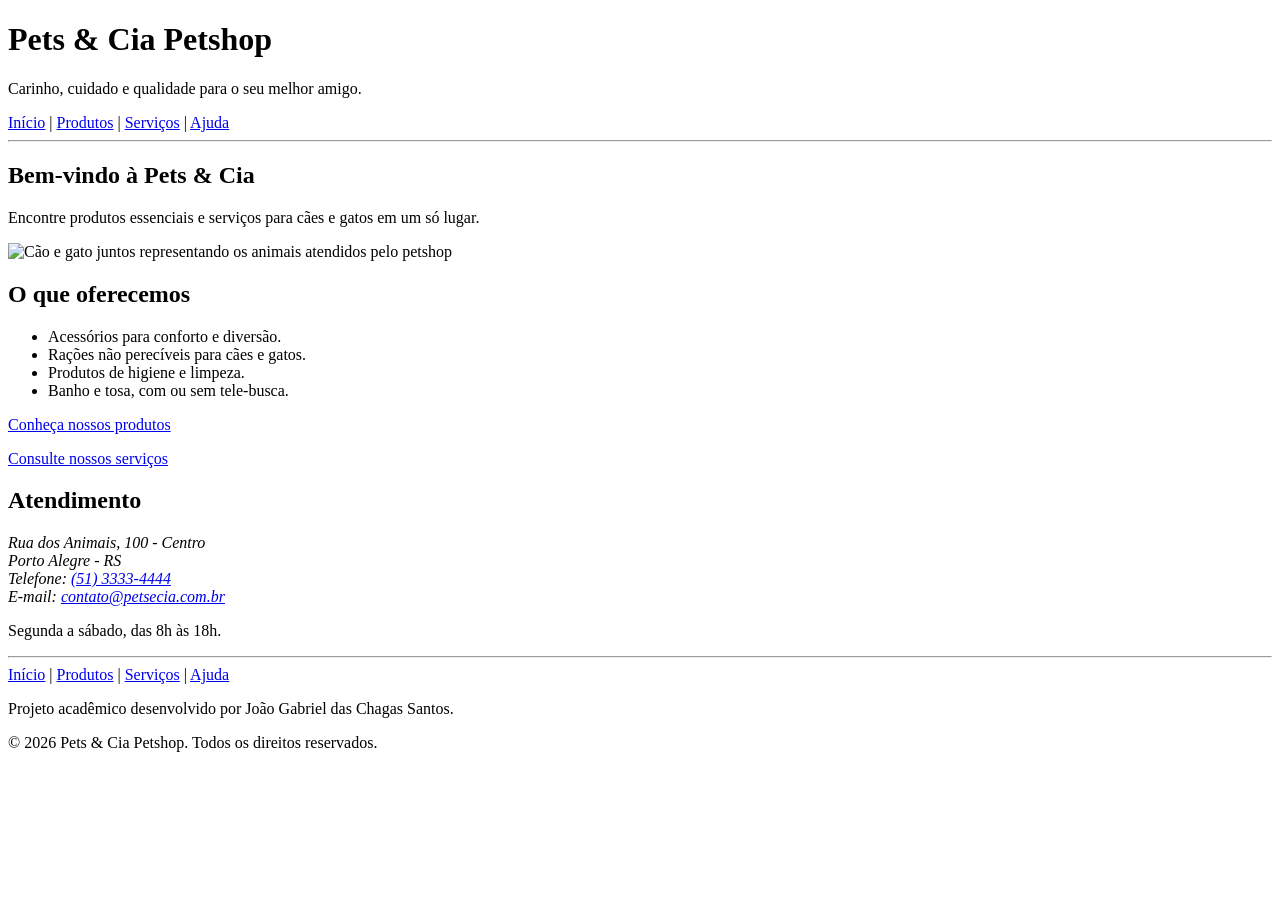
==== index.html @ 991ccbdf "Adiciona index.html da Fase 1" ====
<!DOCTYPE html>
<html lang="pt-BR">
<head>
    <meta charset="UTF-8">
    <meta name="viewport" content="width=device-width, initial-scale=1.0">
    <meta name="description" content="Pets & Cia Petshop: produtos, banho, tosa e tele-busca.">
    <title>Pets & Cia Petshop</title>
</head>
<body>
    <header>
        <h1>Pets &amp; Cia Petshop</h1>
        <p>Carinho, cuidado e qualidade para o seu melhor amigo.</p>
        <nav aria-label="Navegação principal">
            <a href="index.html">Início</a> |
            <a href="produtos.html">Produtos</a> |
            <a href="servicos.html">Serviços</a> |
            <a href="ajuda.html">Ajuda</a>
        </nav>
        <hr>
    </header>

    <main>
        <section>
            <h2>Bem-vindo à Pets &amp; Cia</h2>
            <p>Encontre produtos essenciais e serviços para cães e gatos em um só lugar.</p>
            <img src="https://images.unsplash.com/photo-1601758228041-f3b2795255f1?auto=format&amp;fit=crop&amp;w=900&amp;q=80" width="700" alt="Cão e gato juntos representando os animais atendidos pelo petshop">
        </section>

        <section>
            <h2>O que oferecemos</h2>
            <ul>
                <li>Acessórios para conforto e diversão.</li>
                <li>Rações não perecíveis para cães e gatos.</li>
                <li>Produtos de higiene e limpeza.</li>
                <li>Banho e tosa, com ou sem tele-busca.</li>
            </ul>
            <p><a href="produtos.html">Conheça nossos produtos</a></p>
            <p><a href="servicos.html">Consulte nossos serviços</a></p>
        </section>

        <section>
            <h2>Atendimento</h2>
            <address>
                Rua dos Animais, 100 - Centro<br>
                Porto Alegre - RS<br>
                Telefone: <a href="tel:+555133334444">(51) 3333-4444</a><br>
                E-mail: <a href="mailto:contato@petsecia.com.br">contato@petsecia.com.br</a>
            </address>
            <p>Segunda a sábado, das 8h às 18h.</p>
        </section>
    </main>

    <footer>
        <hr>
        <nav aria-label="Navegação do rodapé">
            <a href="index.html">Início</a> |
            <a href="produtos.html">Produtos</a> |
            <a href="servicos.html">Serviços</a> |
            <a href="ajuda.html">Ajuda</a>
        </nav>
        <p>Projeto acadêmico desenvolvido por João Gabriel das Chagas Santos.</p>
        <p>&copy; 2026 Pets &amp; Cia Petshop. Todos os direitos reservados.</p>
    </footer>
</body>
</html>
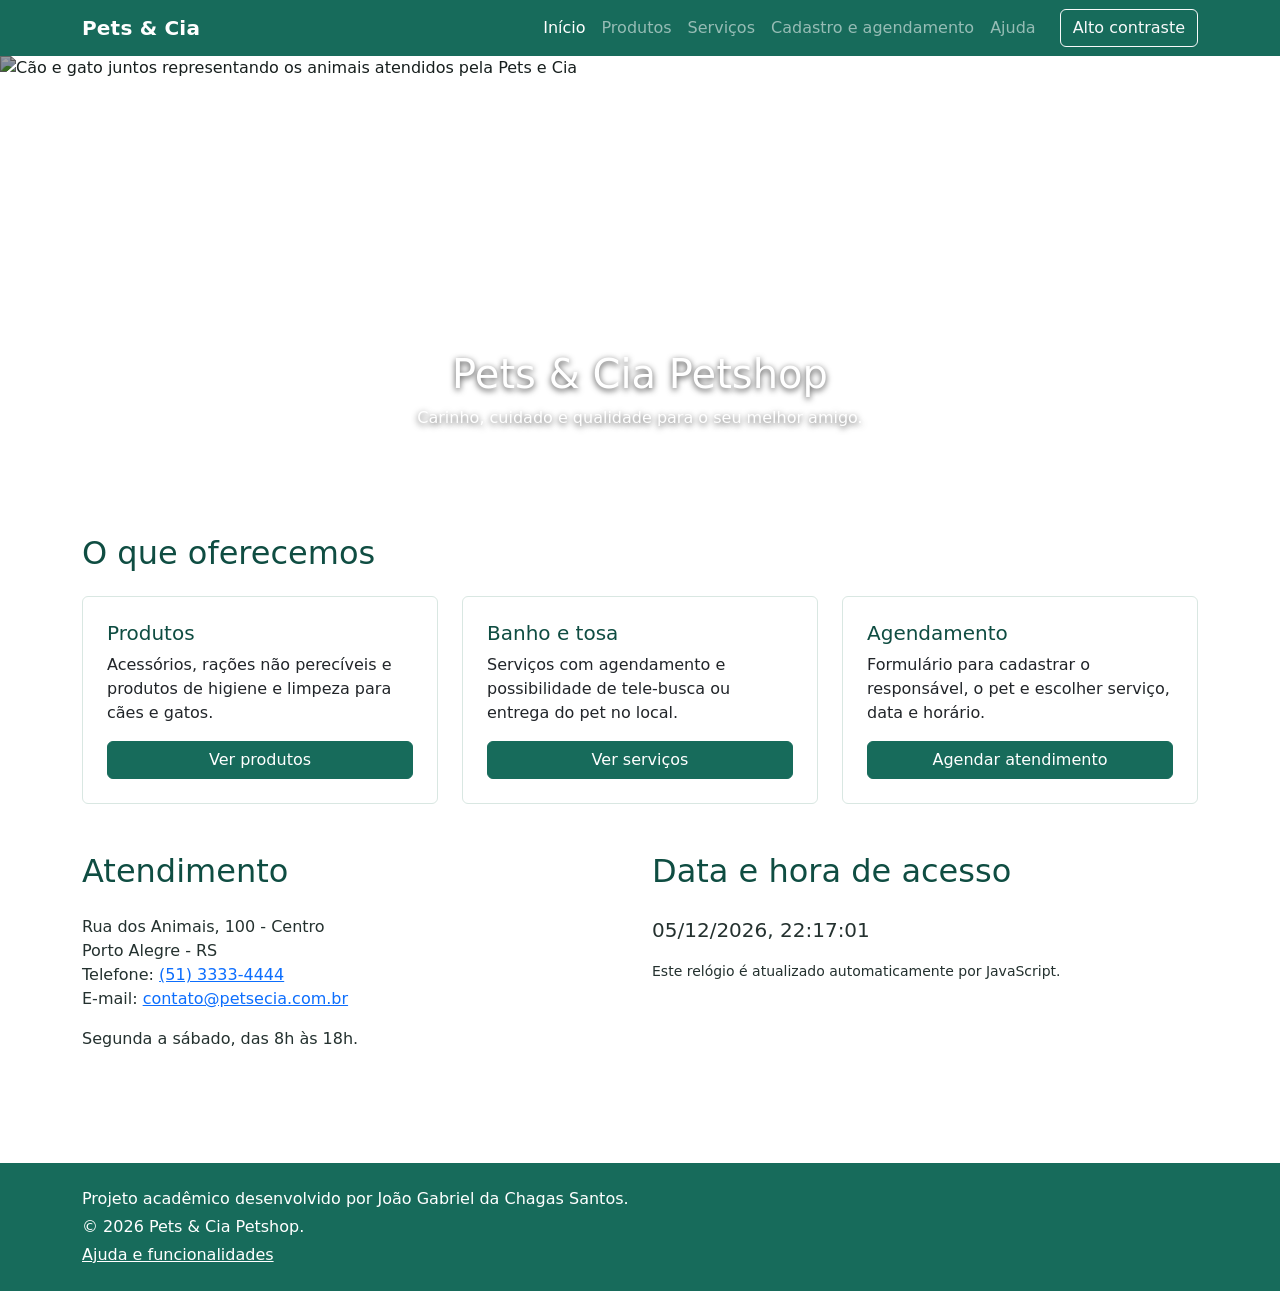
==== commit 15df28b5: "Fase 2: atualiza página inicial com Bootstrap e carrossel" ====
--- a/index.html
+++ b/index.html
@@ -3,63 +3,133 @@
 <head>
     <meta charset="UTF-8">
     <meta name="viewport" content="width=device-width, initial-scale=1.0">
-    <meta name="description" content="Pets & Cia Petshop: produtos, banho, tosa e tele-busca.">
-    <title>Pets & Cia Petshop</title>
+    <meta name="description" content="Pets & Cia Petshop: produtos, banho, tosa, tele-busca e agendamento.">
+    <title>Pets &amp; Cia Petshop</title>
+    <!-- Bootstrap e estilos próprios da Fase 2. -->
+    <link href="https://cdn.jsdelivr.net/npm/bootstrap@5.3.3/dist/css/bootstrap.min.css" rel="stylesheet">
+    <link rel="stylesheet" href="css/style.css">
 </head>
 <body>
-    <header>
-        <h1>Pets &amp; Cia Petshop</h1>
-        <p>Carinho, cuidado e qualidade para o seu melhor amigo.</p>
-        <nav aria-label="Navegação principal">
-            <a href="index.html">Início</a> |
-            <a href="produtos.html">Produtos</a> |
-            <a href="servicos.html">Serviços</a> |
-            <a href="ajuda.html">Ajuda</a>
-        </nav>
-        <hr>
-    </header>
+    <a class="skip-link" href="#conteudo">Ir para o conteúdo principal</a>
 
-    <main>
-        <section>
-            <h2>Bem-vindo à Pets &amp; Cia</h2>
-            <p>Encontre produtos essenciais e serviços para cães e gatos em um só lugar.</p>
-            <img src="https://images.unsplash.com/photo-1601758228041-f3b2795255f1?auto=format&amp;fit=crop&amp;w=900&amp;q=80" width="700" alt="Cão e gato juntos representando os animais atendidos pelo petshop">
+    <!-- Menu responsivo construído com Bootstrap. -->
+    <nav class="navbar navbar-expand-lg navbar-dark bg-pet" aria-label="Navegação principal">
+        <div class="container">
+            <a class="navbar-brand" href="index.html">Pets &amp; Cia</a>
+            <button class="navbar-toggler" type="button" data-bs-toggle="collapse" data-bs-target="#menuPrincipal" aria-controls="menuPrincipal" aria-expanded="false" aria-label="Abrir menu de navegação">
+                <span class="navbar-toggler-icon"></span>
+            </button>
+            <div class="collapse navbar-collapse" id="menuPrincipal">
+                <div class="navbar-nav ms-auto">
+                    <a class="nav-link active" aria-current="page" href="index.html">Início</a>
+                    <a class="nav-link" href="produtos.html">Produtos</a>
+                    <a class="nav-link" href="servicos.html">Serviços</a>
+                    <a class="nav-link" href="cadastro.html">Cadastro e agendamento</a>
+                    <a class="nav-link" href="ajuda.html">Ajuda</a>
+                </div>
+                <button class="btn btn-outline-light ms-lg-3 mt-2 mt-lg-0" type="button" onclick="alternarContraste()">Alto contraste</button>
+            </div>
+        </div>
+    </nav>
+
+    <main id="conteudo">
+        <!-- Carrossel solicitado na Fase 2. Todas as imagens possuem texto alternativo. -->
+        <section id="carrosselPetshop" class="carousel slide hero-carousel" data-bs-ride="carousel" aria-label="Destaques do petshop">
+            <div class="carousel-indicators">
+                <button type="button" data-bs-target="#carrosselPetshop" data-bs-slide-to="0" class="active" aria-current="true" aria-label="Slide 1"></button>
+                <button type="button" data-bs-target="#carrosselPetshop" data-bs-slide-to="1" aria-label="Slide 2"></button>
+                <button type="button" data-bs-target="#carrosselPetshop" data-bs-slide-to="2" aria-label="Slide 3"></button>
+            </div>
+            <div class="carousel-inner">
+                <div class="carousel-item active">
+                    <img src="https://images.unsplash.com/photo-1601758228041-f3b2795255f1?auto=format&amp;fit=crop&amp;w=1400&amp;q=80" class="d-block w-100" alt="Cão e gato juntos representando os animais atendidos pela Pets e Cia">
+                    <div class="carousel-caption d-none d-md-block">
+                        <h1>Pets &amp; Cia Petshop</h1>
+                        <p>Carinho, cuidado e qualidade para o seu melhor amigo.</p>
+                    </div>
+                </div>
+                <div class="carousel-item">
+                    <img src="https://images.unsplash.com/photo-1558944351-c3b6d7804f9a?auto=format&amp;fit=crop&amp;w=1400&amp;q=80" class="d-block w-100" alt="Cão recebendo cuidados de higiene em um petshop">
+                    <div class="carousel-caption d-none d-md-block">
+                        <h2>Banho e tosa</h2>
+                        <p>Atendimento com horário marcado e opção de tele-busca.</p>
+                    </div>
+                </div>
+                <div class="carousel-item">
+                    <img src="https://images.unsplash.com/photo-1583337130417-3346a1be7dee?auto=format&amp;fit=crop&amp;w=1400&amp;q=80" class="d-block w-100" alt="Cachorro em ambiente confortável aguardando atendimento">
+                    <div class="carousel-caption d-none d-md-block">
+                        <h2>Agende pela página</h2>
+                        <p>Cadastre o cliente, o pet e escolha data, horário e serviço.</p>
+                    </div>
+                </div>
+            </div>
+            <button class="carousel-control-prev" type="button" data-bs-target="#carrosselPetshop" data-bs-slide="prev">
+                <span class="carousel-control-prev-icon" aria-hidden="true"></span>
+                <span class="visually-hidden">Anterior</span>
+            </button>
+            <button class="carousel-control-next" type="button" data-bs-target="#carrosselPetshop" data-bs-slide="next">
+                <span class="carousel-control-next-icon" aria-hidden="true"></span>
+                <span class="visually-hidden">Próximo</span>
+            </button>
         </section>
 
-        <section>
-            <h2>O que oferecemos</h2>
-            <ul>
-                <li>Acessórios para conforto e diversão.</li>
-                <li>Rações não perecíveis para cães e gatos.</li>
-                <li>Produtos de higiene e limpeza.</li>
-                <li>Banho e tosa, com ou sem tele-busca.</li>
-            </ul>
-            <p><a href="produtos.html">Conheça nossos produtos</a></p>
-            <p><a href="servicos.html">Consulte nossos serviços</a></p>
+        <section class="container py-5">
+            <h2 class="section-title">O que oferecemos</h2>
+            <div class="row g-4">
+                <div class="col-md-4">
+                    <article class="card p-4">
+                        <h3 class="h5 text-pet">Produtos</h3>
+                        <p>Acessórios, rações não perecíveis e produtos de higiene e limpeza para cães e gatos.</p>
+                        <a class="btn btn-pet mt-auto" href="produtos.html">Ver produtos</a>
+                    </article>
+                </div>
+                <div class="col-md-4">
+                    <article class="card p-4">
+                        <h3 class="h5 text-pet">Banho e tosa</h3>
+                        <p>Serviços com agendamento e possibilidade de tele-busca ou entrega do pet no local.</p>
+                        <a class="btn btn-pet mt-auto" href="servicos.html">Ver serviços</a>
+                    </article>
+                </div>
+                <div class="col-md-4">
+                    <article class="card p-4">
+                        <h3 class="h5 text-pet">Agendamento</h3>
+                        <p>Formulário para cadastrar o responsável, o pet e escolher serviço, data e horário.</p>
+                        <a class="btn btn-pet mt-auto" href="cadastro.html">Agendar atendimento</a>
+                    </article>
+                </div>
+            </div>
         </section>
 
-        <section>
-            <h2>Atendimento</h2>
-            <address>
-                Rua dos Animais, 100 - Centro<br>
-                Porto Alegre - RS<br>
-                Telefone: <a href="tel:+555133334444">(51) 3333-4444</a><br>
-                E-mail: <a href="mailto:contato@petsecia.com.br">contato@petsecia.com.br</a>
-            </address>
-            <p>Segunda a sábado, das 8h às 18h.</p>
+        <section class="container pb-5">
+            <div class="row g-4 align-items-start">
+                <div class="col-md-6">
+                    <h2 class="section-title">Atendimento</h2>
+                    <address>
+                        Rua dos Animais, 100 - Centro<br>
+                        Porto Alegre - RS<br>
+                        Telefone: <a href="tel:+555133334444">(51) 3333-4444</a><br>
+                        E-mail: <a href="mailto:contato@petsecia.com.br">contato@petsecia.com.br</a>
+                    </address>
+                    <p>Segunda a sábado, das 8h às 18h.</p>
+                </div>
+                <div class="col-md-6">
+                    <h2 class="section-title">Data e hora de acesso</h2>
+                    <p id="relogio" class="fs-5" aria-live="polite">Carregando...</p>
+                    <p class="small">Este relógio é atualizado automaticamente por JavaScript.</p>
+                </div>
+            </div>
         </section>
     </main>
 
-    <footer>
-        <hr>
-        <nav aria-label="Navegação do rodapé">
-            <a href="index.html">Início</a> |
-            <a href="produtos.html">Produtos</a> |
-            <a href="servicos.html">Serviços</a> |
-            <a href="ajuda.html">Ajuda</a>
-        </nav>
-        <p>Projeto acadêmico desenvolvido por João Gabriel das Chagas Santos.</p>
-        <p>&copy; 2026 Pets &amp; Cia Petshop. Todos os direitos reservados.</p>
+    <footer class="bg-pet text-white py-4">
+        <div class="container">
+            <p class="mb-1">Projeto acadêmico desenvolvido por João Gabriel da Chagas Santos.</p>
+            <p class="mb-1">&copy; <span class="ano-atual">2026</span> Pets &amp; Cia Petshop.</p>
+            <p class="mb-0"><a href="ajuda.html">Ajuda e funcionalidades</a></p>
+        </div>
     </footer>
+
+    <script src="https://cdn.jsdelivr.net/npm/bootstrap@5.3.3/dist/js/bootstrap.bundle.min.js"></script>
+    <script src="js/script.js"></script>
 </body>
 </html>
--- a/css/style.css
+++ b/css/style.css
@@ -0,0 +1,157 @@
+/* Estilos complementares da Fase 2 - Pets & Cia */
+:root {
+    --pet-primary: #176b5b;
+    --pet-primary-dark: #0f4d42;
+    --pet-light: #f5fbf9;
+    --pet-text: #24312f;
+}
+
+html {
+    scroll-behavior: smooth;
+}
+
+body {
+    color: var(--pet-text);
+    background-color: #ffffff;
+}
+
+.skip-link {
+    position: absolute;
+    left: -9999px;
+    top: 0;
+    z-index: 2000;
+    padding: 0.75rem 1rem;
+    background: #000;
+    color: #fff;
+}
+
+.skip-link:focus {
+    left: 1rem;
+    top: 1rem;
+}
+
+.navbar-brand {
+    font-weight: 700;
+    letter-spacing: 0.2px;
+}
+
+.bg-pet {
+    background-color: var(--pet-primary) !important;
+}
+
+.text-pet {
+    color: var(--pet-primary-dark) !important;
+}
+
+.btn-pet {
+    background-color: var(--pet-primary);
+    border-color: var(--pet-primary);
+    color: #fff;
+}
+
+.btn-pet:hover,
+.btn-pet:focus {
+    background-color: var(--pet-primary-dark);
+    border-color: var(--pet-primary-dark);
+    color: #fff;
+}
+
+.hero-carousel img {
+    height: 430px;
+    object-fit: cover;
+    filter: brightness(0.62);
+}
+
+.carousel-caption {
+    text-shadow: 0 2px 6px rgba(0, 0, 0, 0.75);
+}
+
+.section-title {
+    margin-bottom: 1.5rem;
+    color: var(--pet-primary-dark);
+}
+
+.card {
+    height: 100%;
+    border: 1px solid #d9e7e2;
+}
+
+.card-img-top {
+    height: 230px;
+    object-fit: cover;
+}
+
+.service-card,
+.form-panel {
+    border-radius: 0.8rem;
+    box-shadow: 0 0.35rem 1rem rgba(26, 82, 70, 0.08);
+}
+
+.form-panel {
+    background-color: var(--pet-light);
+    border: 1px solid #dbece7;
+}
+
+.required::after {
+    content: " *";
+    color: #b00020;
+}
+
+#resumoAgendamento {
+    min-height: 3.5rem;
+}
+
+footer {
+    margin-top: 3rem;
+}
+
+footer a {
+    color: #ffffff;
+}
+
+footer a:hover,
+footer a:focus {
+    color: #d9fff5;
+}
+
+:focus-visible {
+    outline: 3px solid #ffbf47;
+    outline-offset: 2px;
+}
+
+/* Modo de alto contraste acionado por JavaScript. */
+body.alto-contraste {
+    background: #000;
+    color: #fff;
+}
+
+body.alto-contraste .navbar,
+body.alto-contraste footer,
+body.alto-contraste .bg-pet,
+body.alto-contraste .form-panel,
+body.alto-contraste .card {
+    background: #000 !important;
+    color: #fff !important;
+    border-color: #fff !important;
+}
+
+body.alto-contraste a,
+body.alto-contraste .text-pet,
+body.alto-contraste .section-title,
+body.alto-contraste .form-label,
+body.alto-contraste .form-check-label {
+    color: #ffeb3b !important;
+}
+
+body.alto-contraste .form-control,
+body.alto-contraste .form-select {
+    background: #111;
+    color: #fff;
+    border-color: #fff;
+}
+
+@media (max-width: 767.98px) {
+    .hero-carousel img {
+        height: 330px;
+    }
+}
